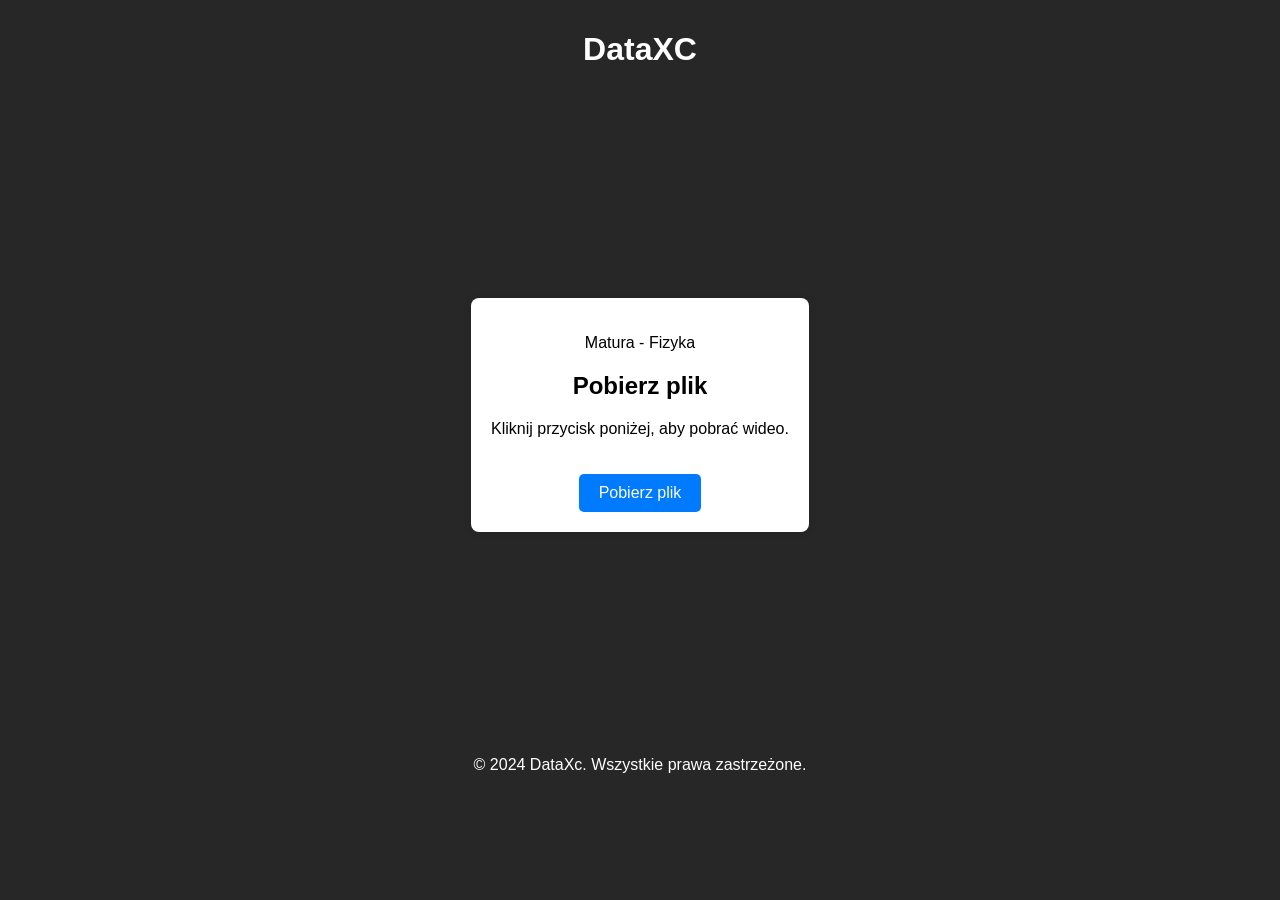
==== fizyka.html @ 68637bc7 "Add files via upload" ====
<!DOCTYPE html>
<html lang="pl">
<head>
    <meta charset="UTF-8">
    <meta name="viewport" content="width=device-width, initial-scale=1.0">
    <title>DataXc</title>
    <style>
        body {
            font-family: Arial, sans-serif;
            background-color: #272727;
            margin: 0;
        }
        .header, .footer {
            
            color: white;
            text-align: center;
            padding: 10px 0;
        }
        .content {
            display: flex;
            justify-content: center;
            align-items: center;
            height: 70vh;
        }
        .download-container {
            background-color: white;
            padding: 20px;
            border-radius: 8px;
            box-shadow: 0 0 10px rgba(0, 0, 0, 0.1);
            text-align: center;
        }
        .download-button {
            display: inline-block;
            padding: 10px 20px;
            margin-top: 20px;
            border: none;
            border-radius: 5px;
            background-color: #007bff;
            color: white;
            text-decoration: none;
            font-size: 16px;
            transition: background-color 0.3s;
        }
        .download-button:hover {
            background-color: #0056b3;
        }
    </style>
</head>
<body>
    <div class="header">
        <h1>DataXC</h1>
    </div>
    <div class="content">
        <div class="download-container">
            <p>Matura - Fizyka</p>
            <h2>Pobierz plik</h2>
            <p>Kliknij przycisk poniżej, aby pobrać wideo.</p>
            <a href="https://drive.google.com/file/d/1X3YlOV72jyjbQfrfTP3hrL-2yyvCrSzy/view?usp=drive_link" class="download-button" download>Pobierz plik</a>
        </div>
    </div>
    <div class="footer">
        <p>&copy; 2024 DataXc. Wszystkie prawa zastrzeżone.</p>
    </div>
</body>
</html>
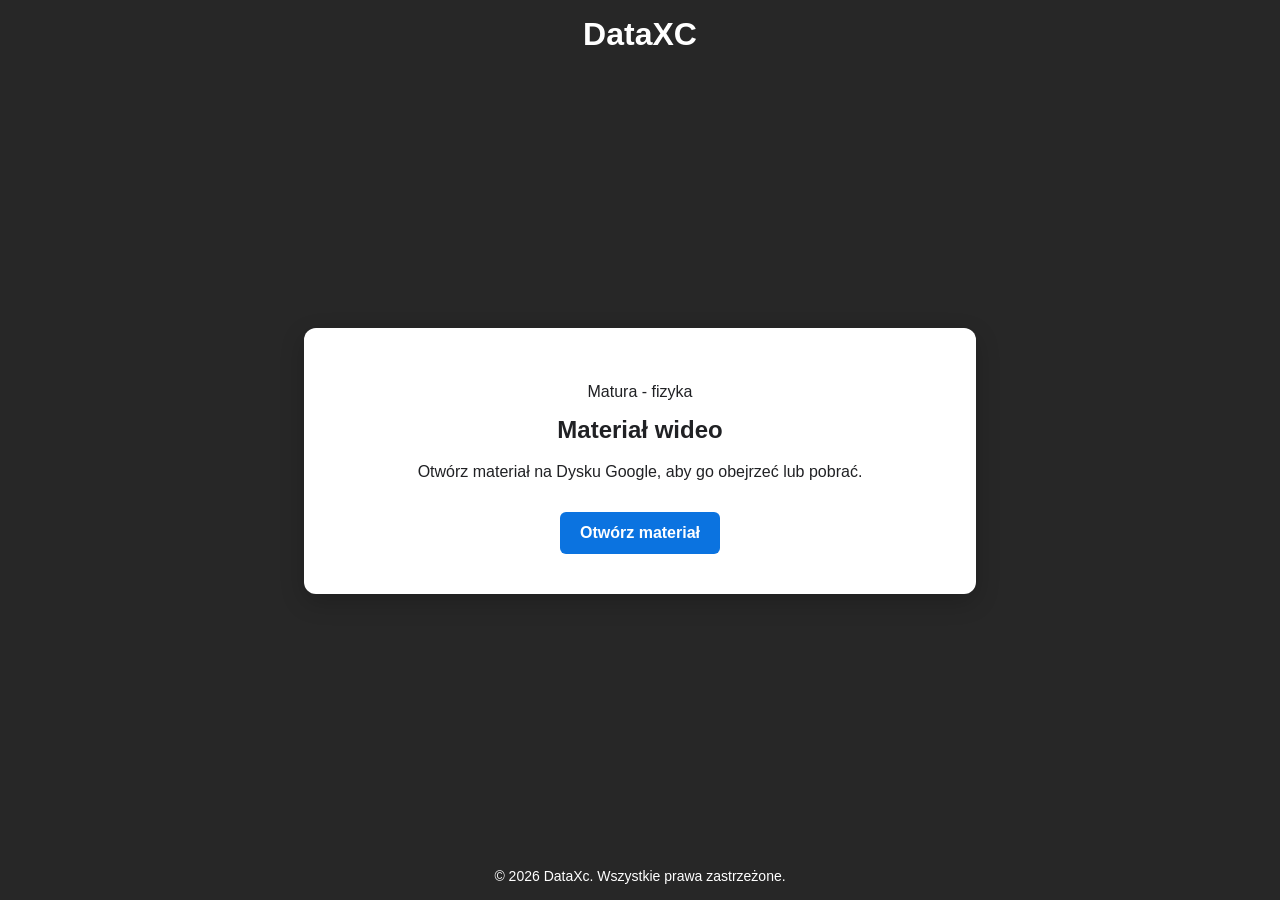
==== commit aa37f724: "Improve static page layout and accessibility Co-authored-by: Copilot <223556219+Copilot@users.norepl" ====
--- a/fizyka.html
+++ b/fizyka.html
@@ -1,65 +1,30 @@
-<!DOCTYPE html>
-<html lang="pl">
-<head>
-    <meta charset="UTF-8">
-    <meta name="viewport" content="width=device-width, initial-scale=1.0">
-    <title>DataXc</title>
-    <style>
-        body {
-            font-family: Arial, sans-serif;
-            background-color: #272727;
-            margin: 0;
-        }
-        .header, .footer {
-            
-            color: white;
-            text-align: center;
-            padding: 10px 0;
-        }
-        .content {
-            display: flex;
-            justify-content: center;
-            align-items: center;
-            height: 70vh;
-        }
-        .download-container {
-            background-color: white;
-            padding: 20px;
-            border-radius: 8px;
-            box-shadow: 0 0 10px rgba(0, 0, 0, 0.1);
-            text-align: center;
-        }
-        .download-button {
-            display: inline-block;
-            padding: 10px 20px;
-            margin-top: 20px;
-            border: none;
-            border-radius: 5px;
-            background-color: #007bff;
-            color: white;
-            text-decoration: none;
-            font-size: 16px;
-            transition: background-color 0.3s;
-        }
-        .download-button:hover {
-            background-color: #0056b3;
-        }
-    </style>
-</head>
-<body>
-    <div class="header">
-        <h1>DataXC</h1>
-    </div>
-    <div class="content">
-        <div class="download-container">
-            <p>Matura - Fizyka</p>
-            <h2>Pobierz plik</h2>
-            <p>Kliknij przycisk poniżej, aby pobrać wideo.</p>
-            <a href="https://drive.google.com/file/d/1X3YlOV72jyjbQfrfTP3hrL-2yyvCrSzy/view?usp=drive_link" class="download-button" download>Pobierz plik</a>
-        </div>
-    </div>
-    <div class="footer">
-        <p>&copy; 2024 DataXc. Wszystkie prawa zastrzeżone.</p>
-    </div>
-</body>
-</html>+<!DOCTYPE html>
+<html lang="pl">
+<head>
+    <meta charset="UTF-8">
+    <meta name="viewport" content="width=device-width, initial-scale=1.0">
+    <link rel="stylesheet" href="styles.css">
+    <title>DataXc - materiały z fizyki</title>
+</head>
+<body>
+    <header>
+        <h1>DataXC</h1>
+    </header>
+    <main>
+        <section class="card" aria-labelledby="video-title">
+            <p>Matura - fizyka</p>
+            <h2 id="video-title">Materiał wideo</h2>
+            <p>Otwórz materiał na Dysku Google, aby go obejrzeć lub pobrać.</p>
+            <a
+                href="https://drive.google.com/file/d/1X3YlOV72jyjbQfrfTP3hrL-2yyvCrSzy/view?usp=drive_link"
+                class="button"
+                target="_blank"
+                rel="noopener noreferrer"
+            >Otwórz materiał</a>
+        </section>
+    </main>
+    <footer>
+        <p>&copy; 2026 DataXc. Wszystkie prawa zastrzeżone.</p>
+    </footer>
+</body>
+</html>
--- a/styles.css
+++ b/styles.css
@@ -0,0 +1,98 @@
+:root {
+    color-scheme: dark;
+    --background: #272727;
+    --surface: #ffffff;
+    --text: #202124;
+    --muted: #5f6368;
+    --accent: #0b73e0;
+    --accent-hover: #075bb3;
+    --focus: #8ab4f8;
+}
+
+* {
+    box-sizing: border-box;
+}
+
+body {
+    min-width: 320px;
+    min-height: 100vh;
+    display: flex;
+    flex-direction: column;
+    margin: 0;
+    font-family: Arial, sans-serif;
+    background: var(--background);
+}
+
+header,
+footer {
+    color: #ffffff;
+    text-align: center;
+    padding: 1rem;
+}
+
+header h1 {
+    margin: 0;
+    font-size: clamp(1.5rem, 4vw, 2rem);
+}
+
+main {
+    width: min(100% - 2rem, 42rem);
+    flex: 1;
+    display: grid;
+    place-items: center;
+    margin: 0 auto;
+    padding: 2rem 0;
+}
+
+.card {
+    width: 100%;
+    padding: clamp(1.5rem, 5vw, 2.5rem);
+    border-radius: 0.75rem;
+    background: var(--surface);
+    color: var(--text);
+    text-align: center;
+    box-shadow: 0 0.5rem 1.5rem rgb(0 0 0 / 20%);
+}
+
+.card h2 {
+    margin: 0 0 1rem;
+}
+
+.card p {
+    margin: 0.75rem 0;
+    line-height: 1.5;
+}
+
+.error {
+    color: #b3261e;
+}
+
+.button {
+    display: inline-block;
+    margin-top: 1rem;
+    padding: 0.75rem 1.25rem;
+    border-radius: 0.375rem;
+    background: var(--accent);
+    color: #ffffff;
+    font-size: 1rem;
+    font-weight: 700;
+    text-decoration: none;
+    transition: background-color 0.2s ease;
+}
+
+.button:hover {
+    background: var(--accent-hover);
+}
+
+.button:focus-visible {
+    outline: 0.2rem solid var(--focus);
+    outline-offset: 0.2rem;
+}
+
+footer {
+    font-size: 0.875rem;
+}
+
+footer p {
+    margin: 0;
+}
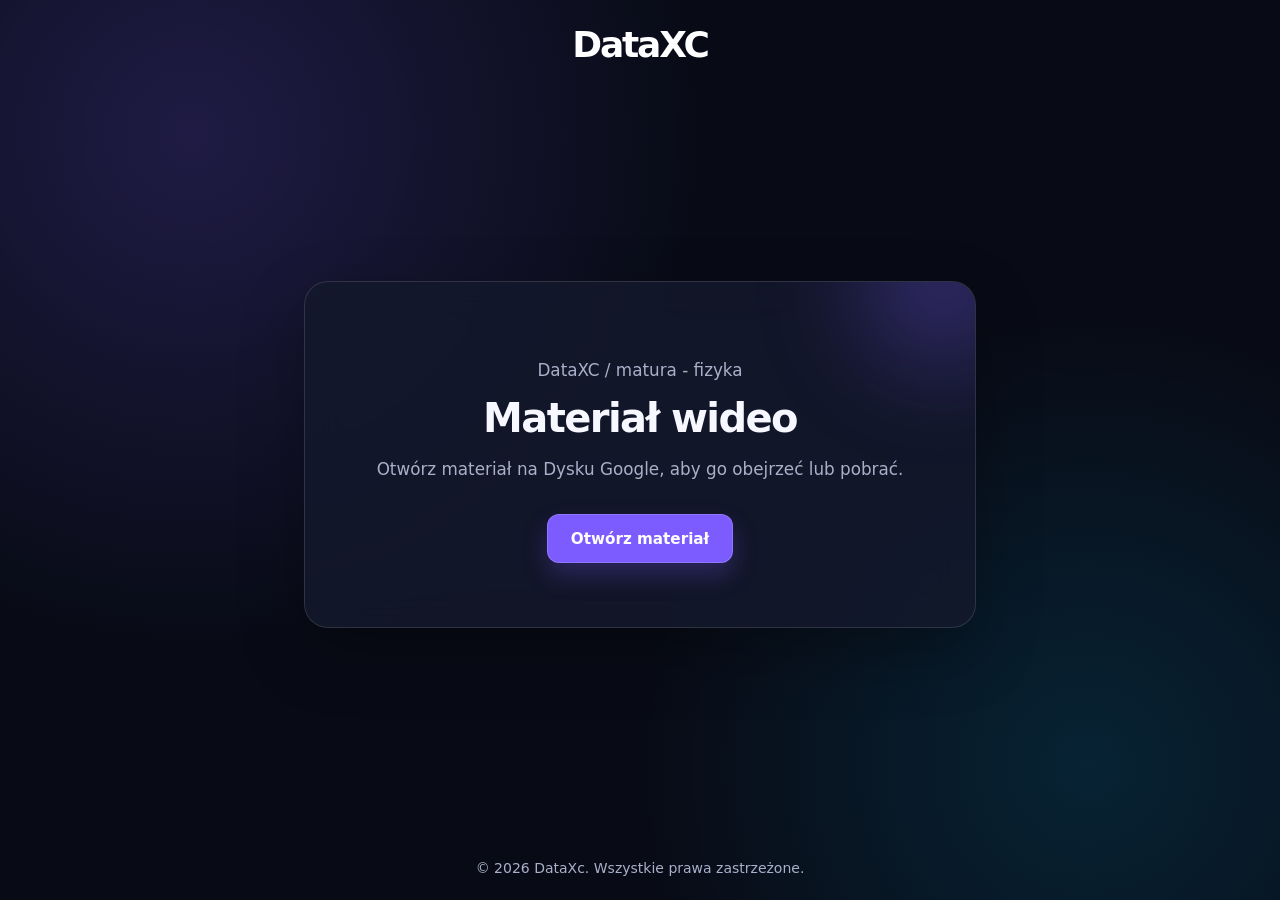
==== commit 873f640e: "Modernize static page visual design Co-authored-by: Copilot <223556219+Copilot@users.noreply.github." ====
--- a/fizyka.html
+++ b/fizyka.html
@@ -12,7 +12,7 @@
     </header>
     <main>
         <section class="card" aria-labelledby="video-title">
-            <p>Matura - fizyka</p>
+            <p>DataXC / matura - fizyka</p>
             <h2 id="video-title">Materiał wideo</h2>
             <p>Otwórz materiał na Dysku Google, aby go obejrzeć lub pobrać.</p>
             <a
--- a/styles.css
+++ b/styles.css
@@ -1,12 +1,13 @@
 :root {
     color-scheme: dark;
-    --background: #272727;
-    --surface: #ffffff;
-    --text: #202124;
-    --muted: #5f6368;
-    --accent: #0b73e0;
-    --accent-hover: #075bb3;
-    --focus: #8ab4f8;
+    --background: #080b16;
+    --surface: rgb(20 25 45 / 82%);
+    --surface-border: rgb(255 255 255 / 12%);
+    --text: #f7f8ff;
+    --muted: #a9b0c9;
+    --accent: #7c5cff;
+    --accent-hover: #987fff;
+    --focus: #c3b8ff;
 }
 
 * {
@@ -19,20 +20,28 @@
     display: flex;
     flex-direction: column;
     margin: 0;
-    font-family: Arial, sans-serif;
-    background: var(--background);
+    font-family: Inter, ui-sans-serif, system-ui, -apple-system, BlinkMacSystemFont, "Segoe UI", sans-serif;
+    background:
+        radial-gradient(circle at 15% 15%, rgb(124 92 255 / 20%), transparent 32rem),
+        radial-gradient(circle at 85% 85%, rgb(0 196 255 / 13%), transparent 28rem),
+        var(--background);
+    color: var(--text);
 }
 
 header,
 footer {
-    color: #ffffff;
+    position: relative;
+    z-index: 1;
     text-align: center;
-    padding: 1rem;
+    padding: 1.5rem;
 }
 
 header h1 {
     margin: 0;
-    font-size: clamp(1.5rem, 4vw, 2rem);
+    color: #ffffff;
+    font-size: clamp(1.5rem, 4vw, 2.25rem);
+    font-weight: 800;
+    letter-spacing: -0.06em;
 }
 
 main {
@@ -41,47 +50,75 @@
     display: grid;
     place-items: center;
     margin: 0 auto;
-    padding: 2rem 0;
+    padding: 2rem 0 3rem;
 }
 
 .card {
     width: 100%;
-    padding: clamp(1.5rem, 5vw, 2.5rem);
-    border-radius: 0.75rem;
+    position: relative;
+    overflow: hidden;
+    padding: clamp(2rem, 7vw, 4rem);
+    border: 1px solid var(--surface-border);
+    border-radius: 1.5rem;
     background: var(--surface);
-    color: var(--text);
+    box-shadow: 0 1.5rem 4rem rgb(0 0 0 / 28%);
+    backdrop-filter: blur(1.25rem);
     text-align: center;
-    box-shadow: 0 0.5rem 1.5rem rgb(0 0 0 / 20%);
+    animation: card-in 0.6s ease-out both;
+}
+
+.card::before {
+    width: 10rem;
+    height: 10rem;
+    position: absolute;
+    top: -5rem;
+    right: -3rem;
+    border-radius: 50%;
+    background: var(--accent);
+    content: "";
+    filter: blur(3.5rem);
+    opacity: 0.35;
 }
 
 .card h2 {
+    position: relative;
     margin: 0 0 1rem;
+    font-size: clamp(1.6rem, 5vw, 2.5rem);
+    letter-spacing: -0.04em;
 }
 
 .card p {
+    position: relative;
     margin: 0.75rem 0;
+    color: var(--muted);
+    font-size: 1.05rem;
     line-height: 1.5;
 }
 
 .error {
-    color: #b3261e;
+    color: var(--text);
 }
 
 .button {
+    position: relative;
     display: inline-block;
-    margin-top: 1rem;
-    padding: 0.75rem 1.25rem;
-    border-radius: 0.375rem;
+    margin-top: 1.25rem;
+    padding: 0.9rem 1.4rem;
+    border: 1px solid rgb(255 255 255 / 16%);
+    border-radius: 0.75rem;
     background: var(--accent);
     color: #ffffff;
-    font-size: 1rem;
+    font-size: 0.95rem;
     font-weight: 700;
     text-decoration: none;
-    transition: background-color 0.2s ease;
+    box-shadow: 0 0.75rem 1.5rem rgb(124 92 255 / 25%);
+    transition: transform 0.2s ease, background-color 0.2s ease, box-shadow 0.2s ease;
 }
 
 .button:hover {
     background: var(--accent-hover);
+    box-shadow: 0 1rem 2rem rgb(124 92 255 / 35%);
+    transform: translateY(-2px);
 }
 
 .button:focus-visible {
@@ -95,4 +132,28 @@
 
 footer p {
     margin: 0;
+    color: var(--muted);
 }
+
+@keyframes card-in {
+    from {
+        opacity: 0;
+        transform: translateY(1rem);
+    }
+
+    to {
+        opacity: 1;
+        transform: translateY(0);
+    }
+}
+
+@media (prefers-reduced-motion: reduce) {
+    *,
+    *::before,
+    *::after {
+        scroll-behavior: auto !important;
+        animation-duration: 0.01ms !important;
+        animation-iteration-count: 1 !important;
+        transition-duration: 0.01ms !important;
+    }
+}
